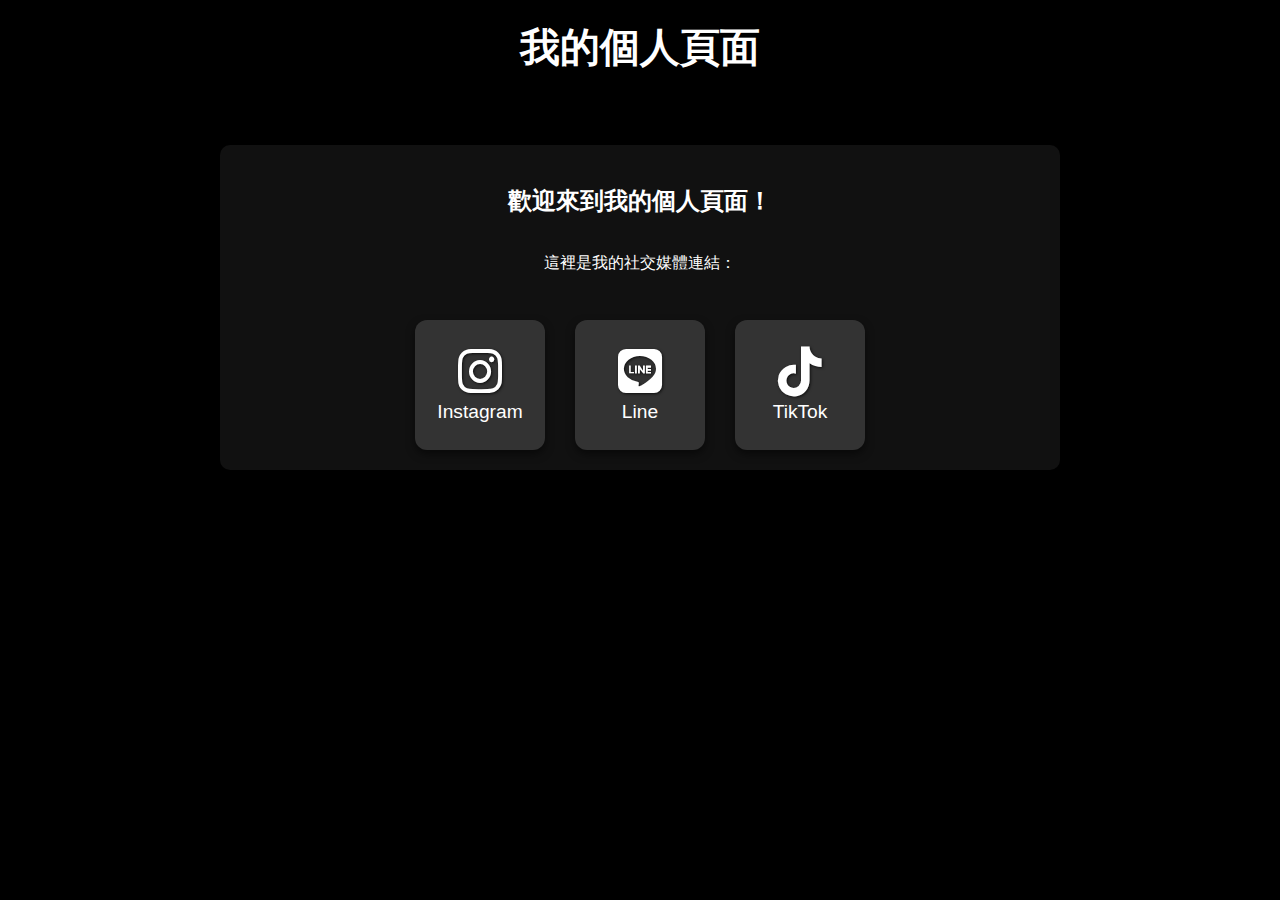
==== index.html @ a14a579e "Add files via upload" ====
<!DOCTYPE html>
<html lang="zh-Hant">
<head>
    <meta charset="UTF-8">
    <meta name="viewport" content="width=device-width, initial-scale=1.0">
    <link rel="stylesheet" href="styles.css">
    <!-- 引入 Font Awesome -->
    <link rel="stylesheet" href="https://cdnjs.cloudflare.com/ajax/libs/font-awesome/6.0.0-beta3/css/all.min.css">
    <title>我的個人頁面</title>
</head>
<body>
    <div class="header">
        <h1>我的個人頁面</h1>
    </div>

    <div class="container">
        <h2>歡迎來到我的個人頁面！</h2>
        <p>這裡是我的社交媒體連結：</p>
        <div class="links">
            <a href="https://www.instagram.com/_20050104" target="_blank">
                <i class="fab fa-instagram social-icon"></i>
                Instagram
            </a>
            <a href="https://line.me/ti/p/onrtpwaW5P" target="_blank">
                <i class="fab fa-line social-icon"></i>
                Line
            </a>
            <a href="https://www.tiktok.com/@_20050104?_t=8ojK9v4iLFI&_r=1" target="_blank">
                <i class="fab fa-tiktok social-icon"></i>
                TikTok
            </a>
        </div>
    </div>
</body>
</html>
---- styles.css ----
body {
    font-family: Arial, sans-serif;
    background-color: #000000;
    color: #ffffff;
    text-align: center;
    margin: 0;
    padding: 0;
}

.header {
    background-color: #000000;
    color: white;
    padding: 20px 0;
}

.header h1 {
    margin: 0;
    font-size: 2.5em;
}

.container {
    max-width: 800px;
    margin: 50px auto;
    padding: 20px;
    background-color: #111111;
    border-radius: 10px;
    box-shadow: 0 4px 8px rgba(0, 0, 0, 0.5);
    display: flex;
    flex-direction: column;
    align-items: center; /* 居中內容 */
}

.links {
    display: flex;
    flex-wrap: wrap; /* 允許內容換行 */
    justify-content: center; /* 居中對齊鏈接 */
    gap: 30px; /* 增加按鈕之間的間距 */
    margin-top: 30px;
}

.links a {
    color: #ffffff;
    text-decoration: none;
    font-size: 1.2em;
    transition: color 0.3s, transform 0.3s; /* 添加變換過渡效果 */
    display: flex;
    flex-direction: column;
    align-items: center;
    background-color: #333333;
    border-radius: 12px;
    padding: 15px; /* 縮小內邊距以適應小屏幕 */
    width: 100px; /* 統一的寬度 */
    height: 100px; /* 統一的高度 */
    box-shadow: 0 4px 8px rgba(0, 0, 0, 0.5);
    justify-content: center;
    align-items: center;
    text-align: center;
}

.links a:hover {
    color: #cccccc;
    background-color: #444444;
    transform: translateY(-10px); /* 懸停時向上移動 */
}

.social-icon {
    font-size: 50px; /* 圖標大小 */
    margin-bottom: 5px; /* 圖標和文字之間的間距 */
    text-shadow: 1px 1px 3px rgba(0, 0, 0, 0.7); /* 立體感效果 */
}

/* 媒體查詢：適應小屏幕 */
@media (max-width: 600px) {
    .header h1 {
        font-size: 1.5em;
    }

    .container {
        padding: 10px;
    }

    .links a {
        font-size: 1em;
        width: 80px;
        height: 80px;
        padding: 10px;
    }

    .social-icon {
        font-size: 40px;
    }
}

/* 媒體查詢：適應中等屏幕 */
@media (max-width: 992px) {
    .header h1 {
        font-size: 2em;
    }

    .links a {
        font-size: 1.1em;
        width: 90px;
        height: 90px;
        padding: 15px;
    }
}
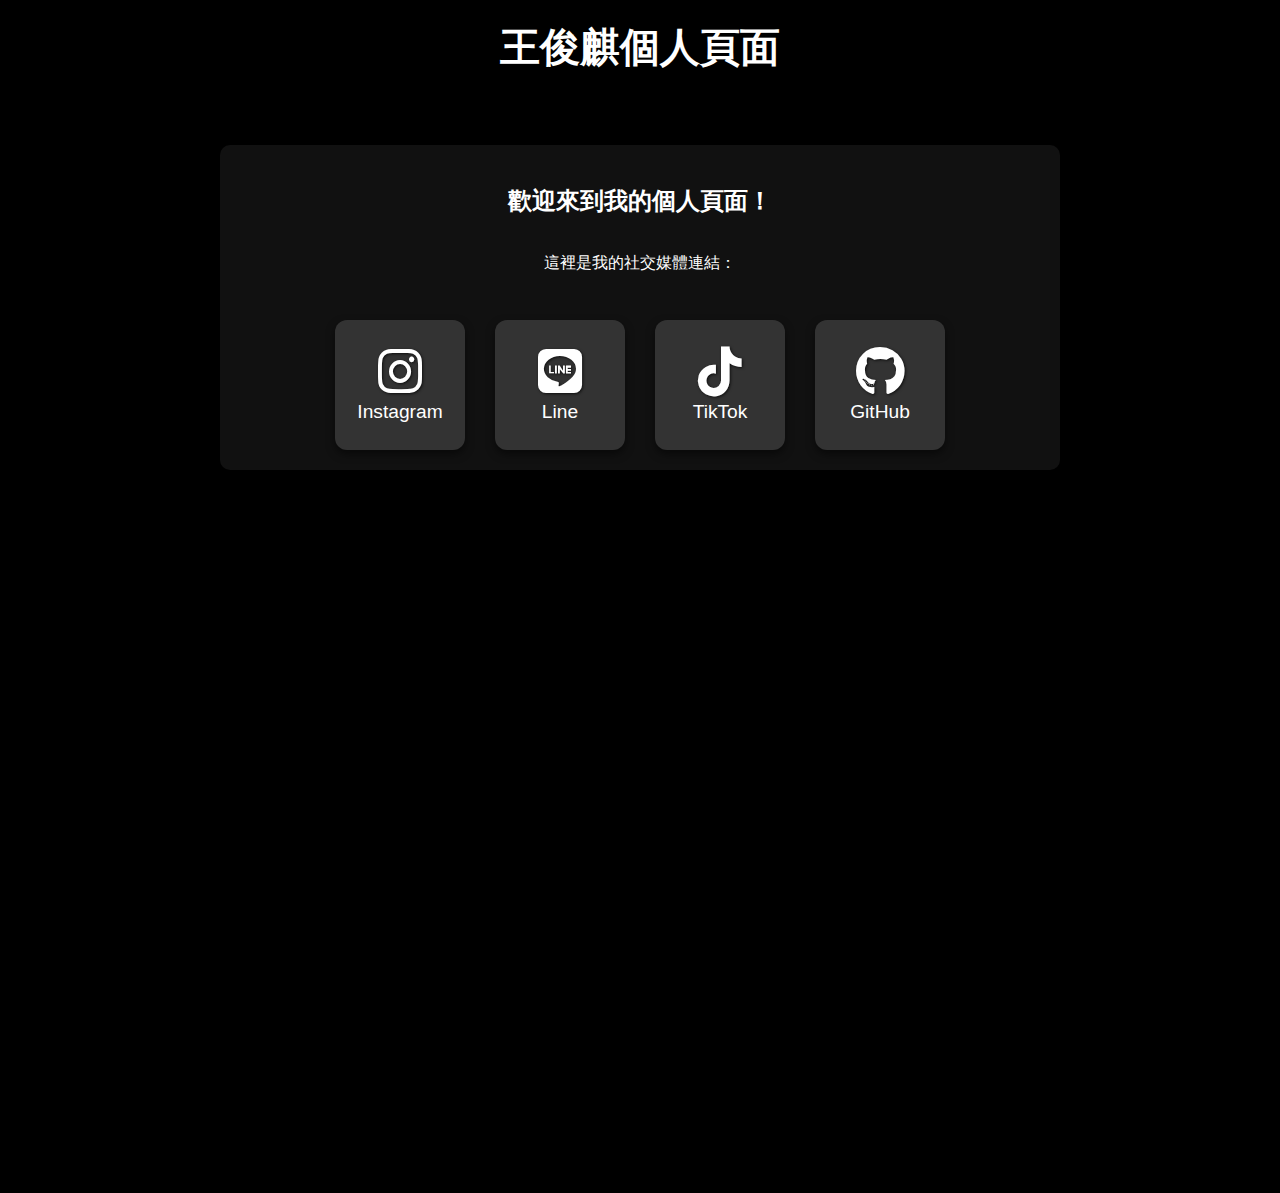
==== commit 710d46e4: "Add files via upload" ====
--- a/index.html
+++ b/index.html
@@ -4,13 +4,12 @@
     <meta charset="UTF-8">
     <meta name="viewport" content="width=device-width, initial-scale=1.0">
     <link rel="stylesheet" href="styles.css">
-    <!-- 引入 Font Awesome -->
     <link rel="stylesheet" href="https://cdnjs.cloudflare.com/ajax/libs/font-awesome/6.0.0-beta3/css/all.min.css">
-    <title>我的個人頁面</title>
+    <title>王俊麒的個人頁面</title>
 </head>
 <body>
     <div class="header">
-        <h1>我的個人頁面</h1>
+        <h1>王俊麒個人頁面</h1>
     </div>
 
     <div class="container">
@@ -29,7 +28,36 @@
                 <i class="fab fa-tiktok social-icon"></i>
                 TikTok
             </a>
+            <a href="https://github.com/wangj6231" target="_blank">
+                <i class="fab fa-github social-icon"></i>
+                GitHub
+            </a>
         </div>
     </div>
+
+    <div class="resume-section" id="resume">
+        <h2>履歷</h2>
+        <div class="resume-content">
+            <h3>工作經歷</h3>
+            <ul>
+                <li><strong>全家便利商店</strong> - 計時人員 (112~113)</li>
+                <li><strong>工程師-自由接案</strong> - (113~new)</li>
+            </ul>
+
+            <h3>教育背景</h3>
+            <ul>
+                <li><strong>亞洲大學</strong> - 在學 (113)</li>
+            </ul>
+
+            <h3>技能</h3>
+            <ul>
+                <li>html css js</li>
+                <li>Python</li>
+                <li>C#</li>
+            </ul>
+        </div>
+    </div>
+
+    <script src="scripts.js"></script>
 </body>
-</html>
+</html>--- a/styles.css
+++ b/styles.css
@@ -27,14 +27,14 @@
     box-shadow: 0 4px 8px rgba(0, 0, 0, 0.5);
     display: flex;
     flex-direction: column;
-    align-items: center; /* 居中內容 */
+    align-items: center;
 }
 
 .links {
     display: flex;
-    flex-wrap: wrap; /* 允許內容換行 */
-    justify-content: center; /* 居中對齊鏈接 */
-    gap: 30px; /* 增加按鈕之間的間距 */
+    flex-wrap: wrap;
+    justify-content: center;
+    gap: 30px;
     margin-top: 30px;
 }
 
@@ -42,34 +42,71 @@
     color: #ffffff;
     text-decoration: none;
     font-size: 1.2em;
-    transition: color 0.3s, transform 0.3s; /* 添加變換過渡效果 */
+    transition: color 0.3s, transform 0.3s;
     display: flex;
     flex-direction: column;
     align-items: center;
     background-color: #333333;
     border-radius: 12px;
-    padding: 15px; /* 縮小內邊距以適應小屏幕 */
-    width: 100px; /* 統一的寬度 */
-    height: 100px; /* 統一的高度 */
+    padding: 15px;
+    width: 100px;
+    height: 100px;
     box-shadow: 0 4px 8px rgba(0, 0, 0, 0.5);
     justify-content: center;
-    align-items: center;
     text-align: center;
 }
 
 .links a:hover {
     color: #cccccc;
     background-color: #444444;
-    transform: translateY(-10px); /* 懸停時向上移動 */
+    transform: translateY(-10px);
 }
 
 .social-icon {
-    font-size: 50px; /* 圖標大小 */
-    margin-bottom: 5px; /* 圖標和文字之間的間距 */
-    text-shadow: 1px 1px 3px rgba(0, 0, 0, 0.7); /* 立體感效果 */
+    font-size: 50px;
+    margin-bottom: 5px;
+    text-shadow: 1px 1px 3px rgba(0, 0, 0, 0.7);
 }
 
-/* 媒體查詢：適應小屏幕 */
+.resume-section {
+    background-color: #222222;
+    padding: 50px 20px;
+    margin: 50px 0;
+    opacity: 0;
+    transform: translateY(50px);
+    transition: opacity 0.8s ease, transform 0.8s ease;
+}
+
+.resume-section.active {
+    opacity: 1;
+    transform: translateY(0);
+}
+
+.resume-content {
+    max-width: 800px;
+    margin: 0 auto;
+    color: #ffffff;
+    text-align: left;
+}
+
+.resume-content h3 {
+    font-size: 1.5em;
+    margin-top: 30px;
+    color: #dddddd;
+}
+
+.resume-content ul {
+    list-style-type: none;
+    padding: 0;
+    margin: 0;
+}
+
+.resume-content li {
+    margin: 10px 0;
+    font-size: 1.2em;
+    line-height: 1.5em;
+}
+
 @media (max-width: 600px) {
     .header h1 {
         font-size: 1.5em;
@@ -89,9 +126,16 @@
     .social-icon {
         font-size: 40px;
     }
+
+    .resume-content h3 {
+        font-size: 1.3em;
+    }
+
+    .resume-content li {
+        font-size: 1em;
+    }
 }
 
-/* 媒體查詢：適應中等屏幕 */
 @media (max-width: 992px) {
     .header h1 {
         font-size: 2em;
@@ -103,4 +147,12 @@
         height: 90px;
         padding: 15px;
     }
+
+    .resume-content h3 {
+        font-size: 1.4em;
+    }
+
+    .resume-content li {
+        font-size: 1.1em;
+    }
 }
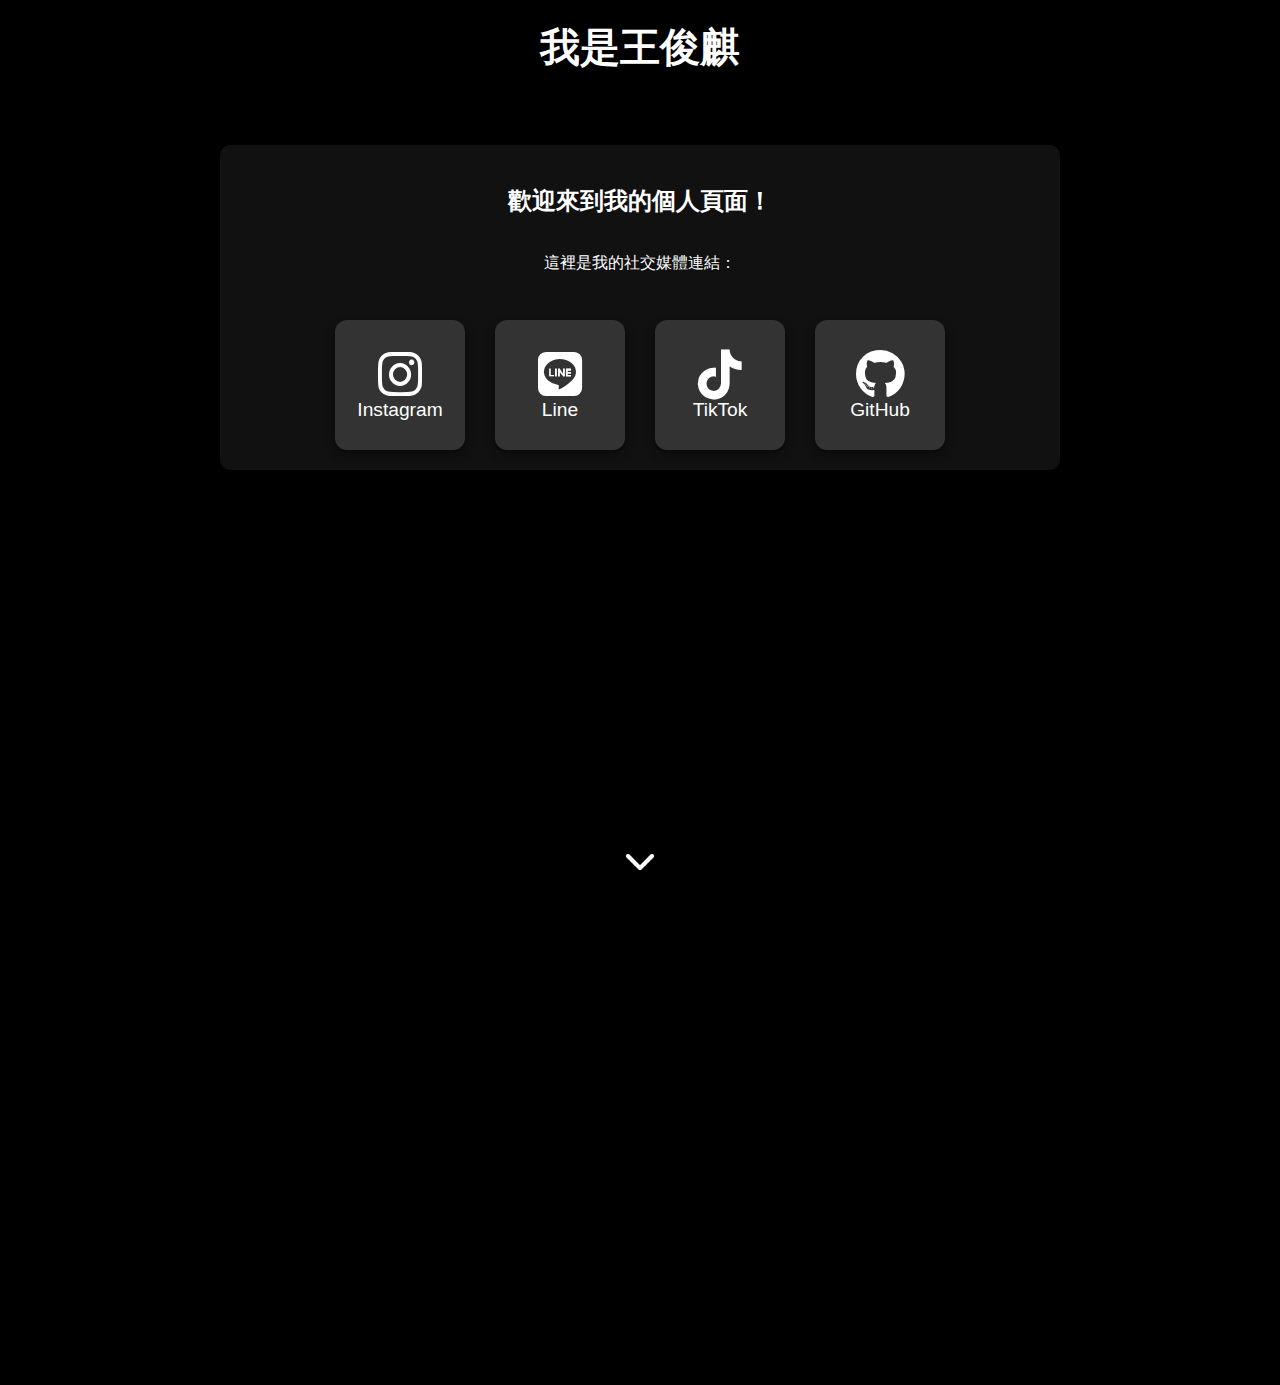
==== commit a36675b3: "Add files via upload" ====
--- a/index.html
+++ b/index.html
@@ -5,11 +5,11 @@
     <meta name="viewport" content="width=device-width, initial-scale=1.0">
     <link rel="stylesheet" href="styles.css">
     <link rel="stylesheet" href="https://cdnjs.cloudflare.com/ajax/libs/font-awesome/6.0.0-beta3/css/all.min.css">
-    <title>王俊麒的個人頁面</title>
+    <title>自屆</title>
 </head>
 <body>
     <div class="header">
-        <h1>王俊麒個人頁面</h1>
+        <h1>我是王俊麒</h1>
     </div>
 
     <div class="container">
@@ -33,31 +33,42 @@
                 GitHub
             </a>
         </div>
+        <div class="scroll-down">
+            <i class="fas fa-chevron-down"></i>
+        </div>
     </div>
 
     <div class="resume-section" id="resume">
         <h2>履歷</h2>
         <div class="resume-content">
+            <h3>聯絡信息</h3>
+            <ul>
+                <li><strong>聯絡電話:</strong> 0902191687</li>
+                <li><strong>Email:</strong> wangj6231@gmail.com</li>
+            </ul>
+    
             <h3>工作經歷</h3>
             <ul>
-                <li><strong>全家便利商店</strong> - 計時人員 (112~113)</li>
-                <li><strong>工程師-自由接案</strong> - (113~new)</li>
+                <li><strong>軟體工程師</strong> - 自由接案 (在職)</li>
+                <li><strong>全家便利商店</strong> - 服務員 (在職)</li>
             </ul>
-
+    
             <h3>教育背景</h3>
             <ul>
-                <li><strong>亞洲大學</strong> - 在學 (113)</li>
+                <li><strong>興大附中</strong> - 高中學位 (109~112)</li>
+                <li><strong>亞洲大學</strong> - 大學學位 (在學)</li>
             </ul>
-
+    
             <h3>技能</h3>
             <ul>
-                <li>html css js</li>
-                <li>Python</li>
-                <li>C#</li>
+                <li>程式設計(Python,html,css,js,C)</li>
+                <li>電腦維修</li>
+                <li>影音剪輯</li>
             </ul>
         </div>
     </div>
+    
 
     <script src="scripts.js"></script>
 </body>
-</html>+</html>
--- a/styles.css
+++ b/styles.css
@@ -42,7 +42,7 @@
     color: #ffffff;
     text-decoration: none;
     font-size: 1.2em;
-    transition: color 0.3s, transform 0.3s;
+    transition: color 0.3s, transform 0.3s, border 0.3s, background-color 0.3s;
     display: flex;
     flex-direction: column;
     align-items: center;
@@ -56,16 +56,33 @@
     text-align: center;
 }
 
+.links a i.fab {
+    font-size: 50px; /* 图标大小 */
+    transition: color 0.3s; /* 图标颜色变化的平滑过渡 */
+}
+
 .links a:hover {
-    color: #cccccc;
-    background-color: #444444;
-    transform: translateY(-10px);
-}
-
-.social-icon {
-    font-size: 50px;
-    margin-bottom: 5px;
-    text-shadow: 1px 1px 3px rgba(0, 0, 0, 0.7);
+    color: #ffffff; /* 文字颜色 */
+    background-color: #555555; /* 背景颜色变化 */
+    border: 2px solid #ffffff; /* 添加白色边框 */
+    transform: translateY(-10px) scale(1.05); /* 按钮微微放大 */
+    box-shadow: 0 8px 16px rgba(255, 255, 255, 0.3); /* 加强阴影效果 */
+}
+
+.links a:hover i.fab.fa-instagram {
+    color: #E1306C; /* Instagram 粉红色 */
+}
+
+.links a:hover i.fab.fa-line {
+    color: #00C300; /* Line 绿色 */
+}
+
+.links a:hover i.fab.fa-tiktok {
+    color: #000000; /* TikTok 黑色 */
+}
+
+.links a:hover i.fab.fa-github {
+    color: #000000; /* GitHub 黑色 */
 }
 
 .resume-section {
@@ -86,7 +103,7 @@
     max-width: 800px;
     margin: 0 auto;
     color: #ffffff;
-    text-align: left;
+    text-align: left; /* 左对齐 */
 }
 
 .resume-content h3 {
@@ -105,6 +122,38 @@
     margin: 10px 0;
     font-size: 1.2em;
     line-height: 1.5em;
+}
+
+.scroll-down {
+    position: fixed;
+    bottom: 20px;
+    left: 50%;
+    transform: translateX(-50%);
+    font-size: 2em;
+    color: #ffffff;
+    cursor: pointer;
+    transition: opacity 0.5s;
+}
+
+.scroll-down i {
+    animation: bounce 2s infinite;
+}
+
+@keyframes bounce {
+    0%, 20%, 50%, 80%, 100% {
+        transform: translateY(0);
+    }
+    40% {
+        transform: translateY(-10px);
+    }
+    60% {
+        transform: translateY(-5px);
+    }
+}
+
+.scroll-down.hidden {
+    opacity: 0;
+    pointer-events: none;
 }
 
 @media (max-width: 600px) {
@@ -123,7 +172,7 @@
         padding: 10px;
     }
 
-    .social-icon {
+    .links a i.fab {
         font-size: 40px;
     }
 
@@ -148,6 +197,10 @@
         padding: 15px;
     }
 
+    .links a i.fab {
+        font-size: 45px;
+    }
+
     .resume-content h3 {
         font-size: 1.4em;
     }
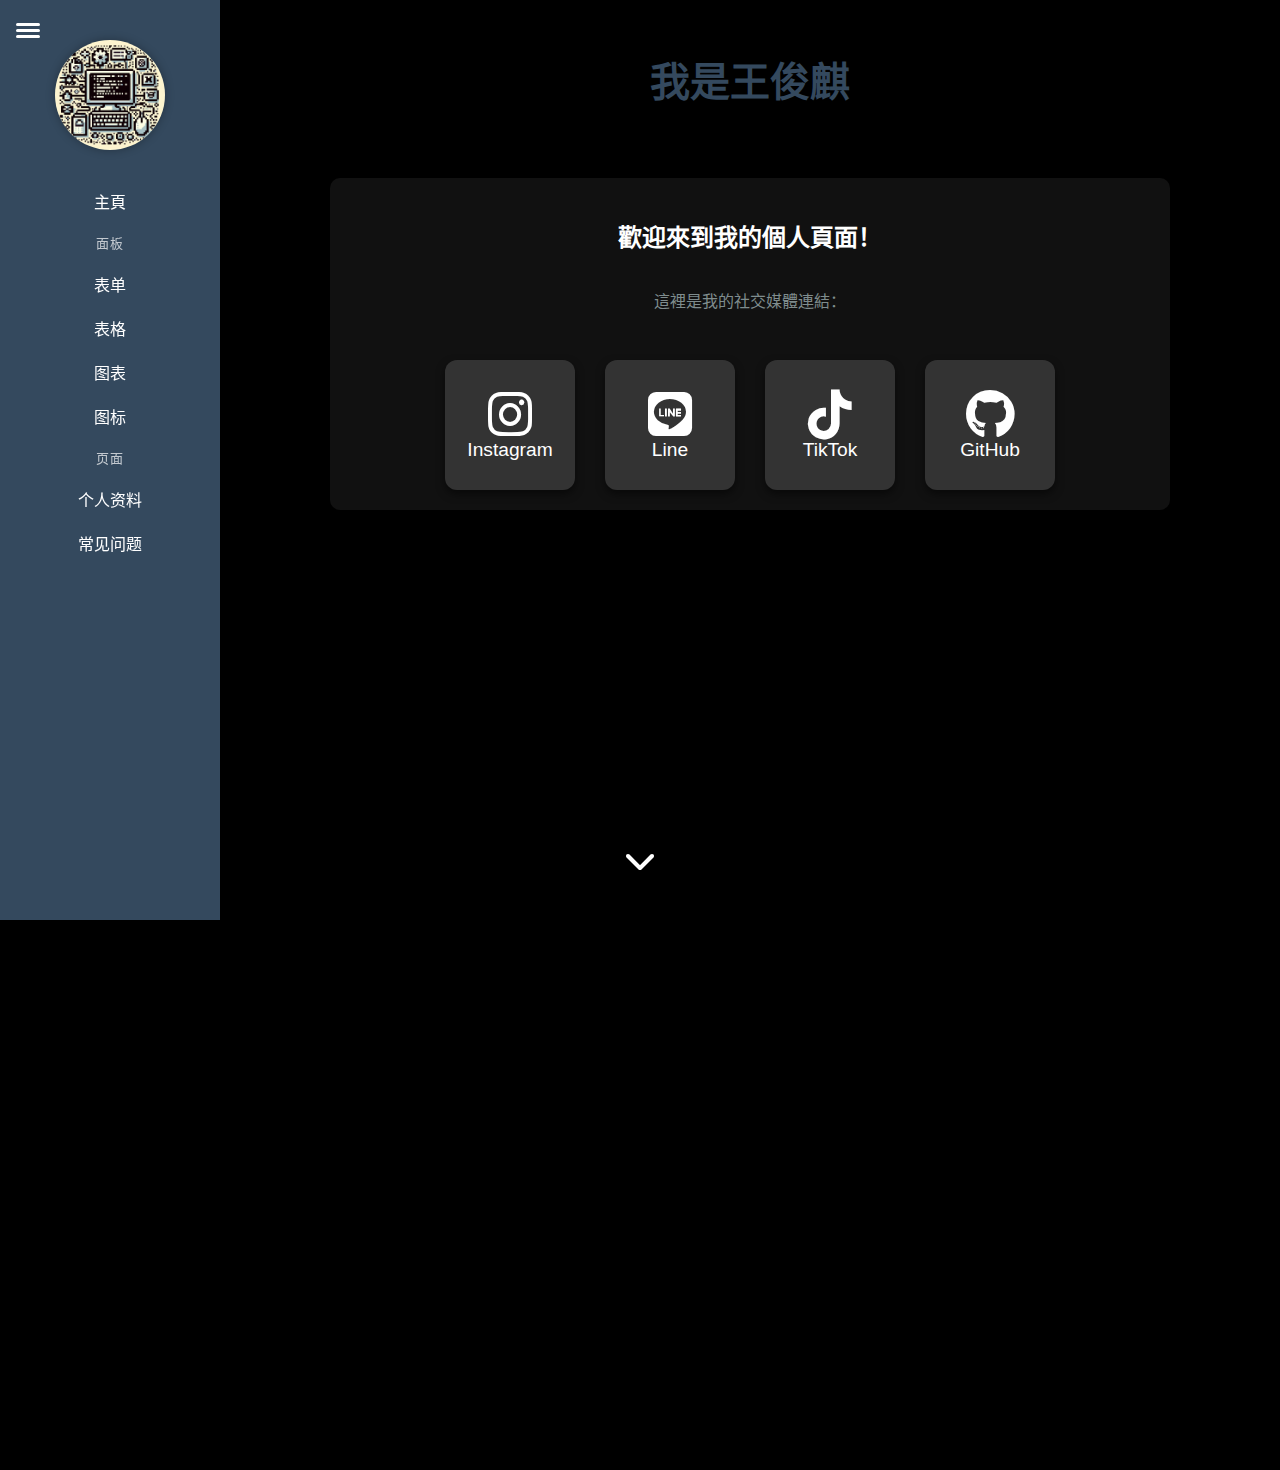
==== commit 440ebf75: "Add files via upload" ====
--- a/index.html
+++ b/index.html
@@ -1,74 +1,143 @@
 <!DOCTYPE html>
-<html lang="zh-Hant">
+<html lang="zh-CN">
 <head>
     <meta charset="UTF-8">
     <meta name="viewport" content="width=device-width, initial-scale=1.0">
+    <title>单页应用</title>
     <link rel="stylesheet" href="styles.css">
-    <link rel="stylesheet" href="https://cdnjs.cloudflare.com/ajax/libs/font-awesome/6.0.0-beta3/css/all.min.css">
-    <title>自屆</title>
 </head>
 <body>
-    <div class="header">
-        <h1>我是王俊麒</h1>
+
+<aside class="sidebar">
+    <button class="menu-btn" onclick="toggleClasses(this)">
+        <div class="bar"></div>
+        <div class="bar"></div>
+        <div class="bar"></div>
+    </button>
+
+    <div class="menu-content">
+        <div class="Logo-container">
+            <img src="ai.jpg" alt="Logo" class="Logo">
+        </div>
+
+        <ul class="sidebar-nav">
+            <li class="nav-item" onclick="showSection('home')">主頁</li>
+            <li class="nav-heading">面板</li>
+            <li class="nav-item" onclick="showSection('forms')">表单</li>
+            <li class="nav-item" onclick="showSection('tables')">表格</li>
+            <li class="nav-item" onclick="showSection('charts')">图表</li>
+            <li class="nav-item" onclick="showSection('icons')">图标</li>
+            <li class="nav-heading">页面</li>
+            <li class="nav-item" onclick="showSection('profile')">个人资料</li>
+            <li class="nav-item" onclick="showSection('faq')">常见问题</li>
+        </ul>
     </div>
+</aside>
 
-    <div class="container">
-        <h2>歡迎來到我的個人頁面！</h2>
-        <p>這裡是我的社交媒體連結：</p>
-        <div class="links">
-            <a href="https://www.instagram.com/_20050104" target="_blank">
-                <i class="fab fa-instagram social-icon"></i>
-                Instagram
-            </a>
-            <a href="https://line.me/ti/p/onrtpwaW5P" target="_blank">
-                <i class="fab fa-line social-icon"></i>
-                Line
-            </a>
-            <a href="https://www.tiktok.com/@_20050104?_t=8ojK9v4iLFI&_r=1" target="_blank">
-                <i class="fab fa-tiktok social-icon"></i>
-                TikTok
-            </a>
-            <a href="https://github.com/wangj6231" target="_blank">
-                <i class="fab fa-github social-icon"></i>
-                GitHub
-            </a>
-        </div>
-        <div class="scroll-down">
-            <i class="fas fa-chevron-down"></i>
-        </div>
+<main>
+    <div id="home" class="content-section">
+        <!DOCTYPE html>
+        <html lang="zh-Hant">
+        <head>
+            <meta charset="UTF-8">
+            <meta name="viewport" content="width=device-width, initial-scale=1.0">
+            <link rel="stylesheet" href="1.css">
+            <link rel="stylesheet" href="https://cdnjs.cloudflare.com/ajax/libs/font-awesome/6.0.0-beta3/css/all.min.css">
+        </head>
+        <body>
+            <div class="header">
+                <h1>我是王俊麒</h1>
+            </div>
+        
+            <div class="container">
+                <h2>歡迎來到我的個人頁面！</h2>
+                <p>這裡是我的社交媒體連結：</p>
+                <div class="links">
+                    <a href="https://www.instagram.com/_20050104" target="_blank">
+                        <i class="fab fa-instagram social-icon"></i>
+                        Instagram
+                    </a>
+                    <a href="https://line.me/ti/p/onrtpwaW5P" target="_blank">
+                        <i class="fab fa-line social-icon"></i>
+                        Line
+                    </a>
+                    <a href="https://www.tiktok.com/@_20050104?_t=8ojK9v4iLFI&_r=1" target="_blank">
+                        <i class="fab fa-tiktok social-icon"></i>
+                        TikTok
+                    </a>
+                    <a href="https://github.com/wangj6231" target="_blank">
+                        <i class="fab fa-github social-icon"></i>
+                        GitHub
+                    </a>
+                </div>
+                <div class="scroll-down">
+                    <i class="fas fa-chevron-down"></i>
+                </div>
+            </div>
+        
+            <div class="resume-section" id="resume">
+                <h2>履歷</h2>
+                <div class="resume-content">
+                    <h3>聯絡信息</h3>
+                    <ul>
+                        <li><strong>聯絡電話:</strong> 0902191687</li>
+                        <li><strong>Email:</strong> wangj6231@gmail.com</li>
+                    </ul>
+            
+                    <h3>工作經歷</h3>
+                    <ul>
+                        <li><strong>軟體工程師</strong> - 自由接案 (在職)</li>
+                        <li><strong>全家便利商店</strong> - 服務員 (在職)</li>
+                    </ul>
+            
+                    <h3>教育背景</h3>
+                    <ul>
+                        <li><strong>興大附中</strong> - 高中學位 (109~112)</li>
+                        <li><strong>亞洲大學</strong> - 大學學位 (在學)</li>
+                    </ul>
+            
+                    <h3>技能</h3>
+                    <ul>
+                        <li>程式設計(Python,html,css,js,C)</li>
+                        <li>電腦維修</li>
+                        <li>影音剪輯</li>
+                    </ul>
+                </div>
+            </div>
+            
+        
+            <script src="1.js"></script>
+        </body>
+        </html>
+        
     </div>
+    <div id="forms" class="content-section" style="display:none;">
+        <h1>表单</h1>
+        <p>这是表单内容区域。</p>
+    </div>
+    <div id="tables" class="content-section" style="display:none;">
+        <h1>表格</h1>
+        <p>这是表格内容区域。</p>
+    </div>
+    <div id="charts" class="content-section" style="display:none;">
+        <h1>图表</h1>
+        <p>这是图表内容区域。</p>
+    </div>
+    <div id="icons" class="content-section" style="display:none;">
+        <h1>图标</h1>
+        <p>这是图标内容区域。</p>
+    </div>
+    <div id="profile" class="content-section" style="display:none;">
+        <h1>个人资料</h1>
+        <p>这是个人资料内容区域。</p>
+    </div>
+    <div id="faq" class="content-section" style="display:none;">
+        <h1>常见问题</h1>
+        <p>这是常见问题内容区域。</p>
+    </div>
+</main>
 
-    <div class="resume-section" id="resume">
-        <h2>履歷</h2>
-        <div class="resume-content">
-            <h3>聯絡信息</h3>
-            <ul>
-                <li><strong>聯絡電話:</strong> 0902191687</li>
-                <li><strong>Email:</strong> wangj6231@gmail.com</li>
-            </ul>
-    
-            <h3>工作經歷</h3>
-            <ul>
-                <li><strong>軟體工程師</strong> - 自由接案 (在職)</li>
-                <li><strong>全家便利商店</strong> - 服務員 (在職)</li>
-            </ul>
-    
-            <h3>教育背景</h3>
-            <ul>
-                <li><strong>興大附中</strong> - 高中學位 (109~112)</li>
-                <li><strong>亞洲大學</strong> - 大學學位 (在學)</li>
-            </ul>
-    
-            <h3>技能</h3>
-            <ul>
-                <li>程式設計(Python,html,css,js,C)</li>
-                <li>電腦維修</li>
-                <li>影音剪輯</li>
-            </ul>
-        </div>
-    </div>
-    
+<script src="scripts.js"></script>
 
-    <script src="scripts.js"></script>
 </body>
 </html>
--- a/styles.css
+++ b/styles.css
@@ -1,211 +1,133 @@
 body {
-    font-family: Arial, sans-serif;
-    background-color: #000000;
-    color: #ffffff;
-    text-align: center;
+    font-family: 'Segoe UI', Tahoma, Geneva, Verdana, sans-serif;
     margin: 0;
     padding: 0;
+    display: flex;
+    background-color: #f5f7fa;
+    color: #333;
 }
 
-.header {
-    background-color: #000000;
+.sidebar {
+    width: 220px;
+    height: 100vh;
+    background: #34495e;
     color: white;
-    padding: 20px 0;
+    position: fixed;
+    left: 0;
+    top: 0;
+    padding-top: 20px;
+    transition: all 0.3s ease;
+    overflow-x: hidden;
+    box-shadow: 2px 0 12px rgba(0,0,0,0.15);
+    z-index: 1000;
 }
 
-.header h1 {
-    margin: 0;
-    font-size: 2.5em;
+.sidebar.closed {
+    width: 60px;
 }
 
-.container {
-    max-width: 800px;
-    margin: 50px auto;
-    padding: 20px;
-    background-color: #111111;
-    border-radius: 10px;
-    box-shadow: 0 4px 8px rgba(0, 0, 0, 0.5);
+.sidebar .menu-btn {
+    background: none;
+    border: none;
+    cursor: pointer;
+    margin-left: 10px;
+    outline: none;
     display: flex;
     flex-direction: column;
-    align-items: center;
+    justify-content: space-around;
+    height: 20px;
+    transition: all 0.3s ease;
 }
 
-.links {
-    display: flex;
-    flex-wrap: wrap;
-    justify-content: center;
-    gap: 30px;
-    margin-top: 30px;
+.sidebar .bar {
+    width: 24px;
+    height: 3px;
+    background-color: white;
+    border-radius: 2px;
+    transition: all 0.3s ease;
 }
 
-.links a {
-    color: #ffffff;
-    text-decoration: none;
-    font-size: 1.2em;
-    transition: color 0.3s, transform 0.3s, border 0.3s, background-color 0.3s;
-    display: flex;
-    flex-direction: column;
-    align-items: center;
-    background-color: #333333;
-    border-radius: 12px;
-    padding: 15px;
-    width: 100px;
-    height: 100px;
-    box-shadow: 0 4px 8px rgba(0, 0, 0, 0.5);
-    justify-content: center;
-    text-align: center;
+.sidebar.closed .bar {
+    background-color: #2980b9;
 }
 
-.links a i.fab {
-    font-size: 50px; /* 图标大小 */
-    transition: color 0.3s; /* 图标颜色变化的平滑过渡 */
+.sidebar .menu-content {
+    opacity: 1;
+    transition: opacity 0.3s ease;
 }
 
-.links a:hover {
-    color: #ffffff; /* 文字颜色 */
-    background-color: #555555; /* 背景颜色变化 */
-    border: 2px solid #ffffff; /* 添加白色边框 */
-    transform: translateY(-10px) scale(1.05); /* 按钮微微放大 */
-    box-shadow: 0 8px 16px rgba(255, 255, 255, 0.3); /* 加强阴影效果 */
+.sidebar.closed .menu-content {
+    opacity: 0;
 }
 
-.links a:hover i.fab.fa-instagram {
-    color: #E1306C; /* Instagram 粉红色 */
+.sidebar .Logo-container {
+    text-align: center;
+    margin-bottom: 25px;
 }
 
-.links a:hover i.fab.fa-line {
-    color: #00C300; /* Line 绿色 */
+.sidebar .Logo {
+    width: 50%;
+    border-radius: 50%;
+    box-shadow: 0 0 10px rgba(0,0,0,0.3);
 }
 
-.links a:hover i.fab.fa-tiktok {
-    color: #000000; /* TikTok 黑色 */
+.sidebar.closed .Logo {
+    transform: scale(0.8);
+    transition: transform 0.3s ease;
 }
 
-.links a:hover i.fab.fa-github {
-    color: #000000; /* GitHub 黑色 */
-}
-
-.resume-section {
-    background-color: #222222;
-    padding: 50px 20px;
-    margin: 50px 0;
-    opacity: 0;
-    transform: translateY(50px);
-    transition: opacity 0.8s ease, transform 0.8s ease;
-}
-
-.resume-section.active {
-    opacity: 1;
-    transform: translateY(0);
-}
-
-.resume-content {
-    max-width: 800px;
-    margin: 0 auto;
-    color: #ffffff;
-    text-align: left; /* 左对齐 */
-}
-
-.resume-content h3 {
-    font-size: 1.5em;
-    margin-top: 30px;
-    color: #dddddd;
-}
-
-.resume-content ul {
-    list-style-type: none;
+.sidebar-nav {
+    list-style: none;
     padding: 0;
     margin: 0;
 }
 
-.resume-content li {
-    margin: 10px 0;
-    font-size: 1.2em;
-    line-height: 1.5em;
+.sidebar-nav .nav-item {
+    padding: 10px 15px;
+    cursor: pointer;
+    transition: all 0.3s ease;
 }
 
-.scroll-down {
-    position: fixed;
-    bottom: 20px;
-    left: 50%;
-    transform: translateX(-50%);
-    font-size: 2em;
-    color: #ffffff;
-    cursor: pointer;
-    transition: opacity 0.5s;
+.sidebar-nav .nav-item:hover {
+    background-color: rgba(255, 255, 255, 0.1);
+    padding-left: 20px;
+    border-left: 3px solid #2980b9;
 }
 
-.scroll-down i {
-    animation: bounce 2s infinite;
+.sidebar-nav .nav-heading {
+    padding: 10px 15px;
+    font-size: 13px;
+    text-transform: uppercase;
+    letter-spacing: 1px;
+    opacity: 0.7;
 }
 
-@keyframes bounce {
-    0%, 20%, 50%, 80%, 100% {
-        transform: translateY(0);
-    }
-    40% {
-        transform: translateY(-10px);
-    }
-    60% {
-        transform: translateY(-5px);
-    }
+main {
+    margin-left: 220px;
+    padding: 30px;
+    flex-grow: 1;
+    transition: margin-left 0.3s ease;
 }
 
-.scroll-down.hidden {
-    opacity: 0;
-    pointer-events: none;
+.sidebar.closed + main {
+    margin-left: 60px;
 }
 
-@media (max-width: 600px) {
-    .header h1 {
-        font-size: 1.5em;
-    }
-
-    .container {
-        padding: 10px;
-    }
-
-    .links a {
-        font-size: 1em;
-        width: 80px;
-        height: 80px;
-        padding: 10px;
-    }
-
-    .links a i.fab {
-        font-size: 40px;
-    }
-
-    .resume-content h3 {
-        font-size: 1.3em;
-    }
-
-    .resume-content li {
-        font-size: 1em;
-    }
+h1 {
+    color: #34495e;
+    font-size: 26px;
 }
 
-@media (max-width: 992px) {
-    .header h1 {
-        font-size: 2em;
-    }
+p {
+    color: #7f8c8d;
+    font-size: 16px;
+    line-height: 1.6;
+}
 
-    .links a {
-        font-size: 1.1em;
-        width: 90px;
-        height: 90px;
-        padding: 15px;
-    }
+.content-section {
+    display: none; /* 默认隐藏所有内容区域 */
+}
 
-    .links a i.fab {
-        font-size: 45px;
-    }
-
-    .resume-content h3 {
-        font-size: 1.4em;
-    }
-
-    .resume-content li {
-        font-size: 1.1em;
-    }
+.content-section.active {
+    display: block; /* 仅显示当前活动的内容区域 */
 }
--- a/1.css
+++ b/1.css
@@ -0,0 +1,211 @@
+body {
+    font-family: Arial, sans-serif;
+    background-color: #000000;
+    color: #ffffff;
+    text-align: center;
+    margin: 0;
+    padding: 0;
+}
+
+.header {
+    background-color: #000000;
+    color: white;
+    padding: 20px 0;
+}
+
+.header h1 {
+    margin: 0;
+    font-size: 2.5em;
+}
+
+.container {
+    max-width: 800px;
+    margin: 50px auto;
+    padding: 20px;
+    background-color: #111111;
+    border-radius: 10px;
+    box-shadow: 0 4px 8px rgba(0, 0, 0, 0.5);
+    display: flex;
+    flex-direction: column;
+    align-items: center;
+}
+
+.links {
+    display: flex;
+    flex-wrap: wrap;
+    justify-content: center;
+    gap: 30px;
+    margin-top: 30px;
+}
+
+.links a {
+    color: #ffffff;
+    text-decoration: none;
+    font-size: 1.2em;
+    transition: color 0.3s, transform 0.3s, border 0.3s, background-color 0.3s;
+    display: flex;
+    flex-direction: column;
+    align-items: center;
+    background-color: #333333;
+    border-radius: 12px;
+    padding: 15px;
+    width: 100px;
+    height: 100px;
+    box-shadow: 0 4px 8px rgba(0, 0, 0, 0.5);
+    justify-content: center;
+    text-align: center;
+}
+
+.links a i.fab {
+    font-size: 50px; /* 图标大小 */
+    transition: color 0.3s; /* 图标颜色变化的平滑过渡 */
+}
+
+.links a:hover {
+    color: #ffffff; /* 文字颜色 */
+    background-color: #555555; /* 背景颜色变化 */
+    border: 2px solid #ffffff; /* 添加白色边框 */
+    transform: translateY(-10px) scale(1.05); /* 按钮微微放大 */
+    box-shadow: 0 8px 16px rgba(255, 255, 255, 0.3); /* 加强阴影效果 */
+}
+
+.links a:hover i.fab.fa-instagram {
+    color: #E1306C; /* Instagram 粉红色 */
+}
+
+.links a:hover i.fab.fa-line {
+    color: #00C300; /* Line 绿色 */
+}
+
+.links a:hover i.fab.fa-tiktok {
+    color: #000000; /* TikTok 黑色 */
+}
+
+.links a:hover i.fab.fa-github {
+    color: #000000; /* GitHub 黑色 */
+}
+
+.resume-section {
+    background-color: #222222;
+    padding: 50px 20px;
+    margin: 50px 0;
+    opacity: 0;
+    transform: translateY(50px);
+    transition: opacity 0.8s ease, transform 0.8s ease;
+}
+
+.resume-section.active {
+    opacity: 1;
+    transform: translateY(0);
+}
+
+.resume-content {
+    max-width: 800px;
+    margin: 0 auto;
+    color: #ffffff;
+    text-align: left; /* 左对齐 */
+}
+
+.resume-content h3 {
+    font-size: 1.5em;
+    margin-top: 30px;
+    color: #dddddd;
+}
+
+.resume-content ul {
+    list-style-type: none;
+    padding: 0;
+    margin: 0;
+}
+
+.resume-content li {
+    margin: 10px 0;
+    font-size: 1.2em;
+    line-height: 1.5em;
+}
+
+.scroll-down {
+    position: fixed;
+    bottom: 20px;
+    left: 50%;
+    transform: translateX(-50%);
+    font-size: 2em;
+    color: #ffffff;
+    cursor: pointer;
+    transition: opacity 0.5s;
+}
+
+.scroll-down i {
+    animation: bounce 2s infinite;
+}
+
+@keyframes bounce {
+    0%, 20%, 50%, 80%, 100% {
+        transform: translateY(0);
+    }
+    40% {
+        transform: translateY(-10px);
+    }
+    60% {
+        transform: translateY(-5px);
+    }
+}
+
+.scroll-down.hidden {
+    opacity: 0;
+    pointer-events: none;
+}
+
+@media (max-width: 600px) {
+    .header h1 {
+        font-size: 1.5em;
+    }
+
+    .container {
+        padding: 10px;
+    }
+
+    .links a {
+        font-size: 1em;
+        width: 80px;
+        height: 80px;
+        padding: 10px;
+    }
+
+    .links a i.fab {
+        font-size: 40px;
+    }
+
+    .resume-content h3 {
+        font-size: 1.3em;
+    }
+
+    .resume-content li {
+        font-size: 1em;
+    }
+}
+
+@media (max-width: 992px) {
+    .header h1 {
+        font-size: 2em;
+    }
+
+    .links a {
+        font-size: 1.1em;
+        width: 90px;
+        height: 90px;
+        padding: 15px;
+    }
+
+    .links a i.fab {
+        font-size: 45px;
+    }
+
+    .resume-content h3 {
+        font-size: 1.4em;
+    }
+
+    .resume-content li {
+        font-size: 1.1em;
+    }
+}
